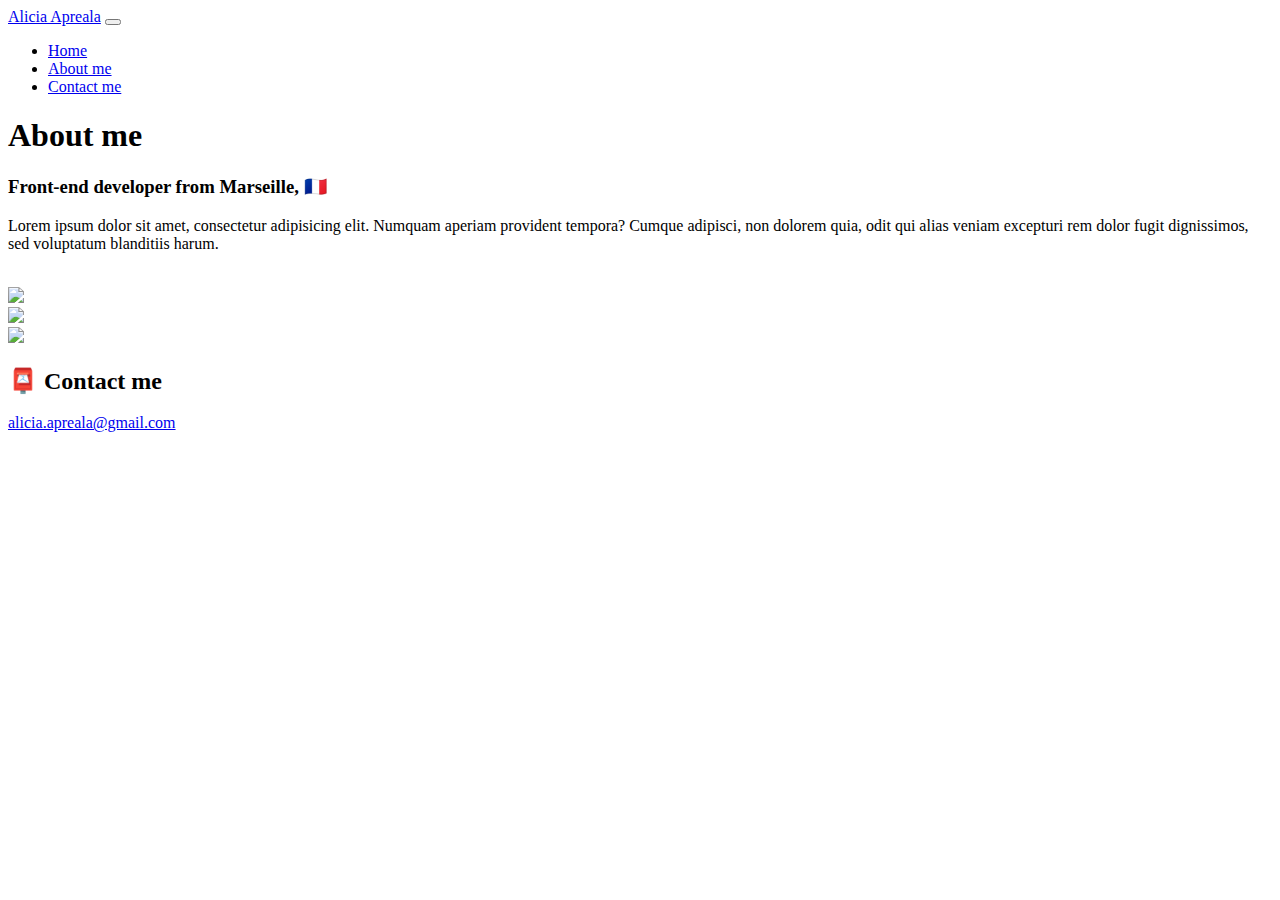
==== about.html @ e787c42f "imported previous homework" ====
<!DOCTYPE html>
<html lang="en">
  <head>
    <meta charset="UTF-8" />
    <meta http-equiv="X-UA-Compatible" content="IE=edge" />
    <meta name="viewport" content="width=device-width, initial-scale=1.0" />
    <link rel="stylesheet" href="style.css" />
    <title>About Alicia Apreala</title>
    <link
      href="https://cdn.jsdelivr.net/npm/bootstrap@5.3.2/dist/css/bootstrap.min.css"
      rel="stylesheet"
      integrity="sha384-T3c6CoIi6uLrA9TneNEoa7RxnatzjcDSCmG1MXxSR1GAsXEV/Dwwykc2MPK8M2HN"
      crossorigin="anonymous"
    />
    <script
      src="https://cdn.jsdelivr.net/npm/bootstrap@5.3.2/dist/js/bootstrap.bundle.min.js"
      integrity="sha384-C6RzsynM9kWDrMNeT87bh95OGNyZPhcTNXj1NW7RuBCsyN/o0jlpcV8Qyq46cDfL"
      crossorigin="anonymous"
    ></script>
  </head>
  <body>
    <nav class="navbar navbar-expand-lg navbar-light bg-light fixed-top">
      <div class="container">
        <a class="navbar-brand" href="index.html">Alicia Apreala</a>
        <button
          class="navbar-toggler"
          type="button"
          data-bs-toggle="collapse"
          data-bs-target="#navbarNav"
          aria-controls="navbarNav"
          aria-expanded="false"
          aria-label="Toggle navigation"
        >
          <span class="navbar-toggler-icon"></span>
        </button>
        <div class="collapse navbar-collapse" id="navbarNav">
          <ul class="navbar-nav">
            <li class="nav-item">
              <a class="nav-link" href="index.html">Home</a>
            </li>
            <li class="nav-item">
              <a class="nav-link active" aria-current="page" href="about.html"
                >About me</a
              >
            </li>
            <li class="nav-item">
              <a class="nav-link" href="about.html#contact">Contact me</a>
            </li>
          </ul>
        </div>
      </div>
    </nav>

    <h1 class="text-center mt-5 pt-5">About me</h1>
    <h3 class="text-center">Front-end developer from Marseille, 🇫🇷</h3>
    <div class="about-paragraphs text-center">
      <p>
        Lorem ipsum dolor sit amet, consectetur adipisicing elit. Numquam
        aperiam provident tempora? Cumque adipisci, non dolorem quia, odit qui
        alias veniam excepturi rem dolor fugit dignissimos, sed voluptatum
        blanditiis harum.
        <br />
        <br />
      </p>
    </div>

    <div class="container">
      <div class="row">
        <div class="col-sm-4">
          <img src="images/yoga.png" class="img-fluid p-2 shadow rounded" />
        </div>
        <div class="col-sm-4">
          <img src="images/weather.png" class="img-fluid p-2 shadow rounded" />
        </div>
        <div class="col-sm-4">
          <img src="images/yogurt.png" class="img-fluid p-2 shadow rounded" />
        </div>
      </div>
    </div>

    <div id="contact" class="mt-5">
      <h2 class="text-center">📮 Contact me</h2>
      <a href="mailto:alicia.apreala@gmail.com" class="email-link">
        alicia.apreala@gmail.com
      </a>
    </div>
  </body>
</html>
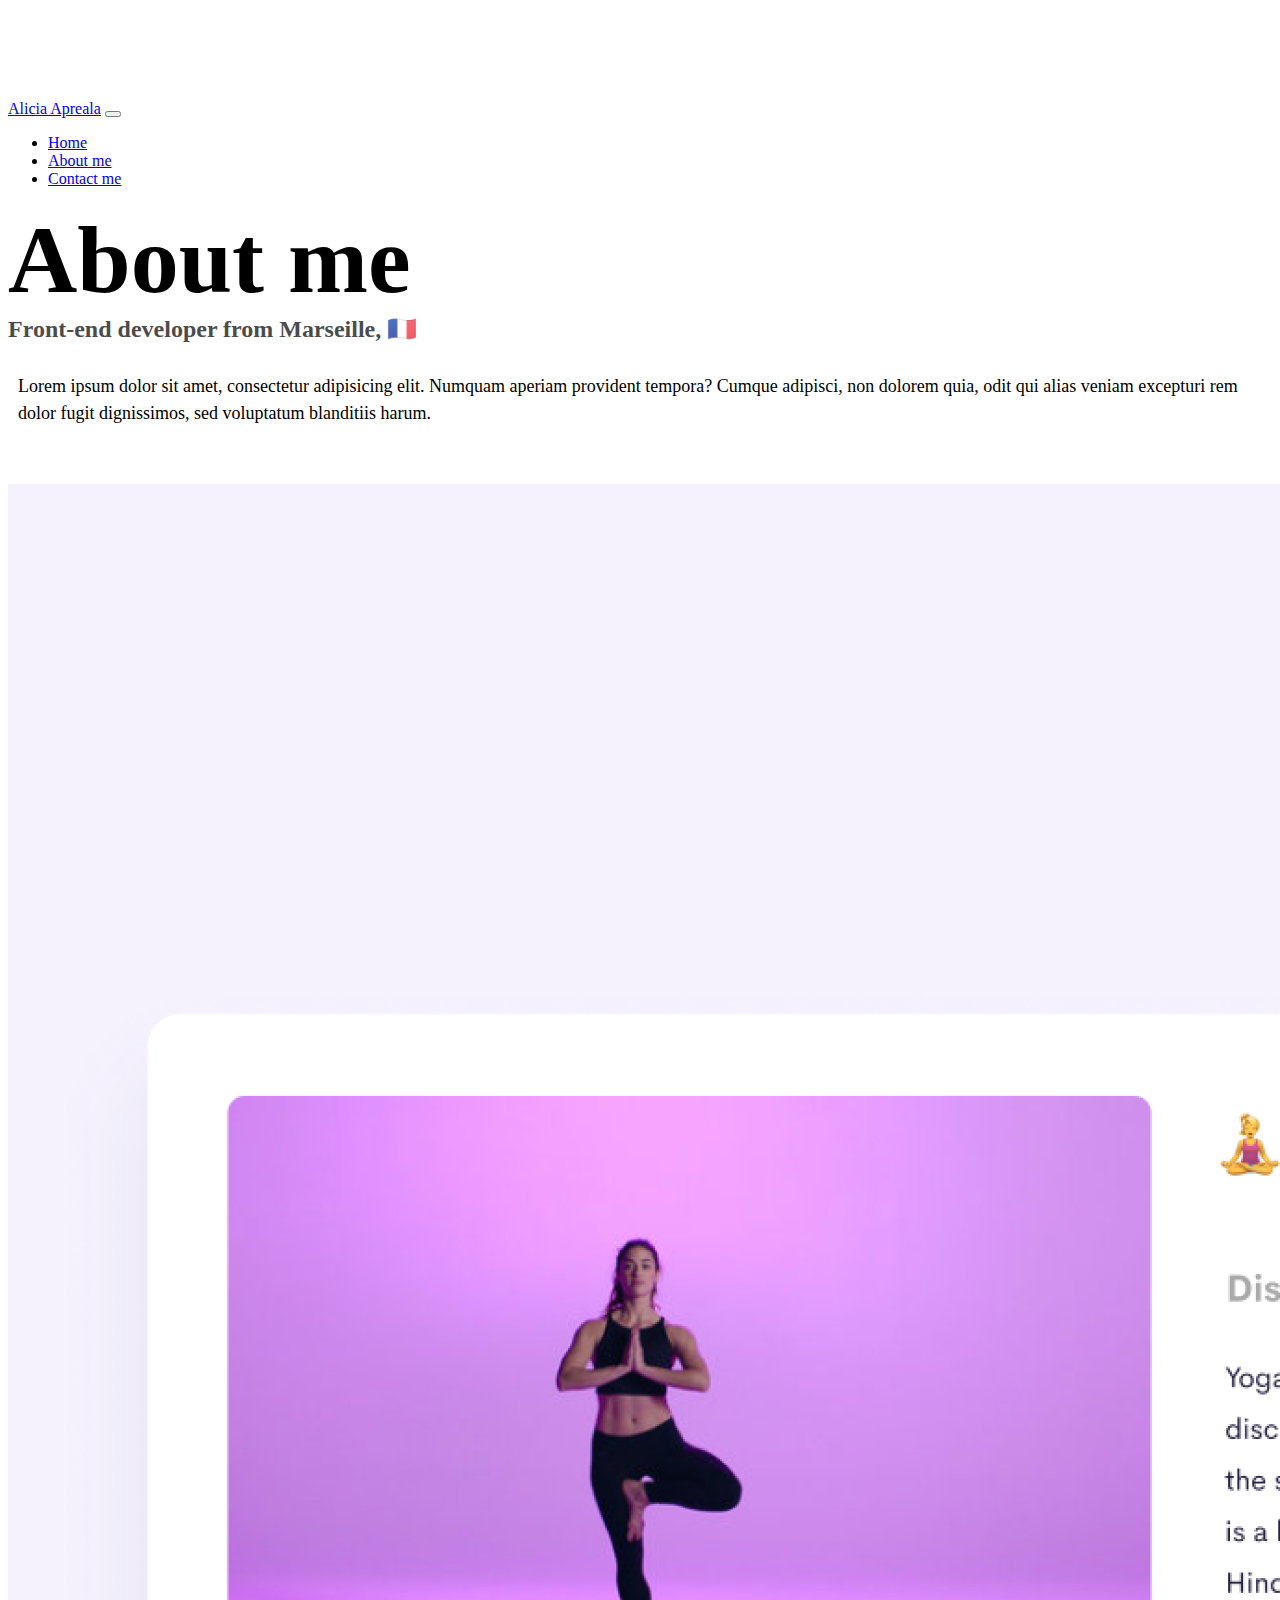
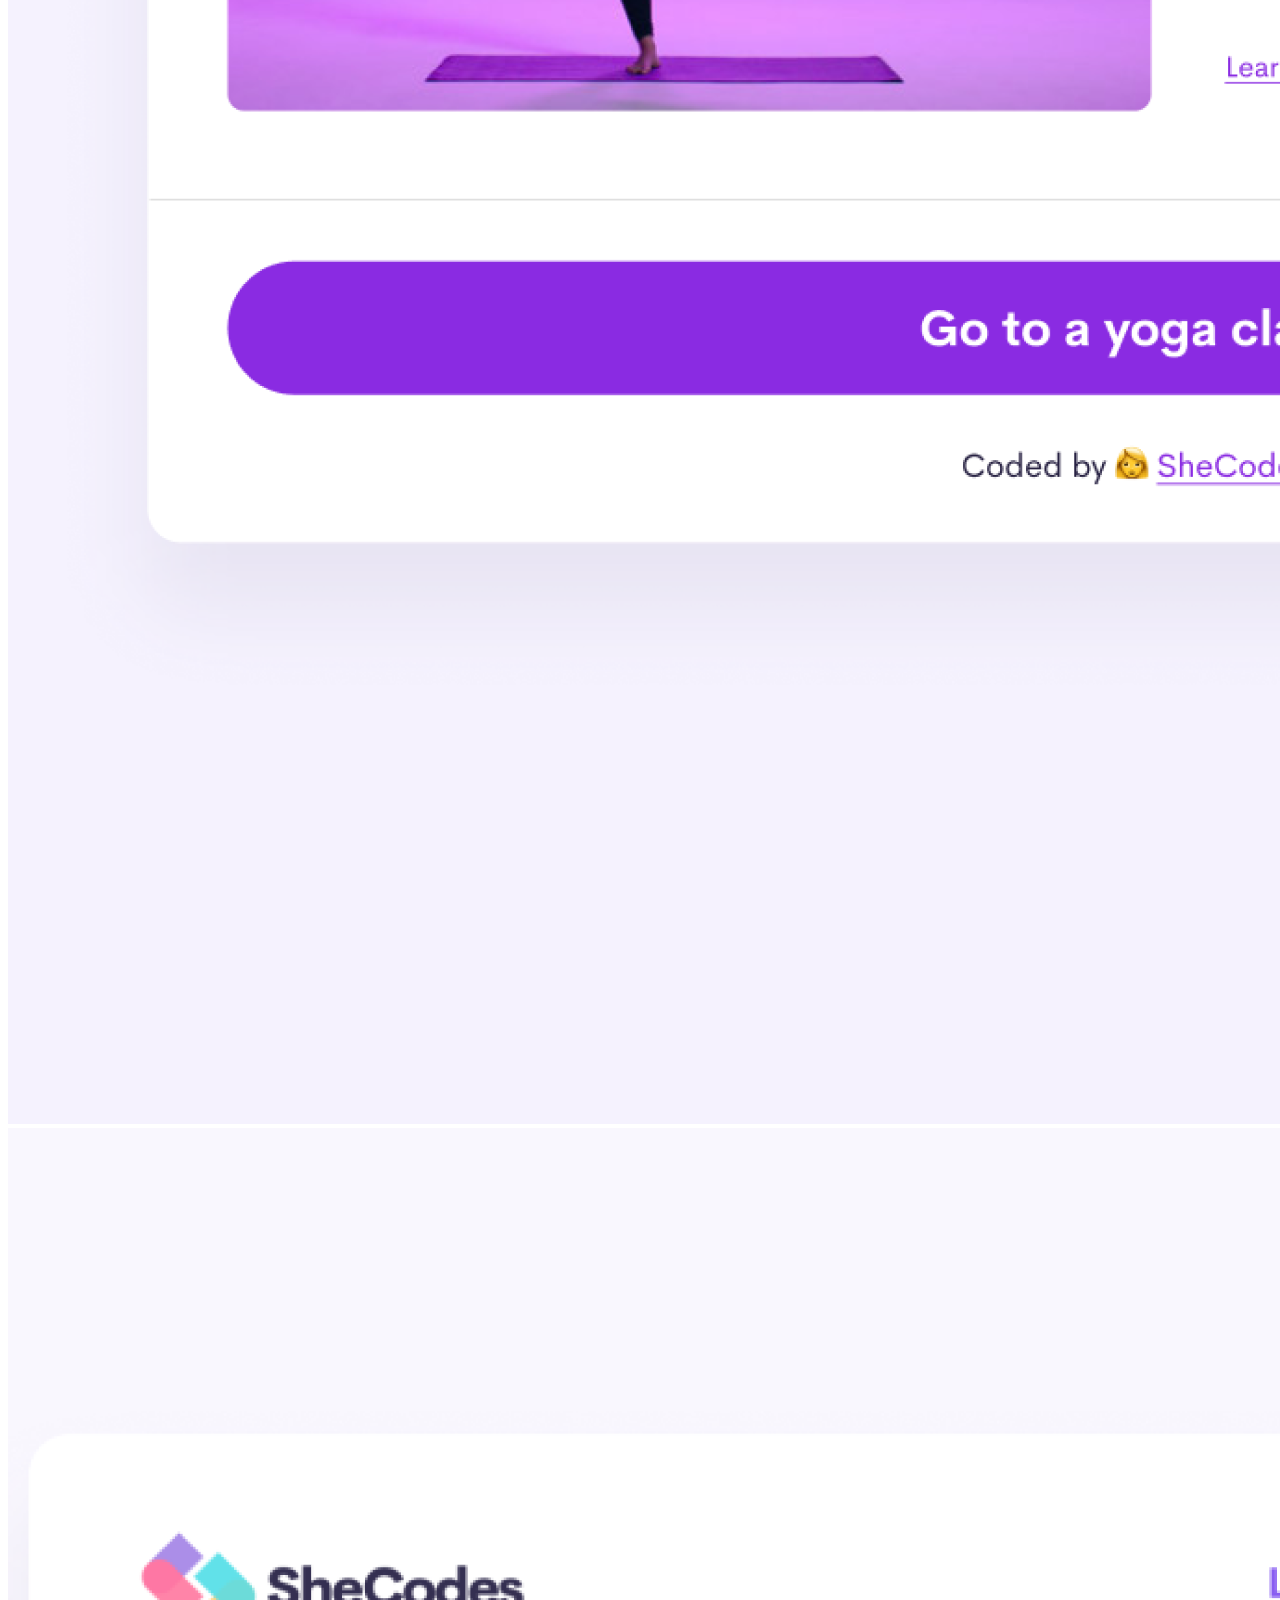
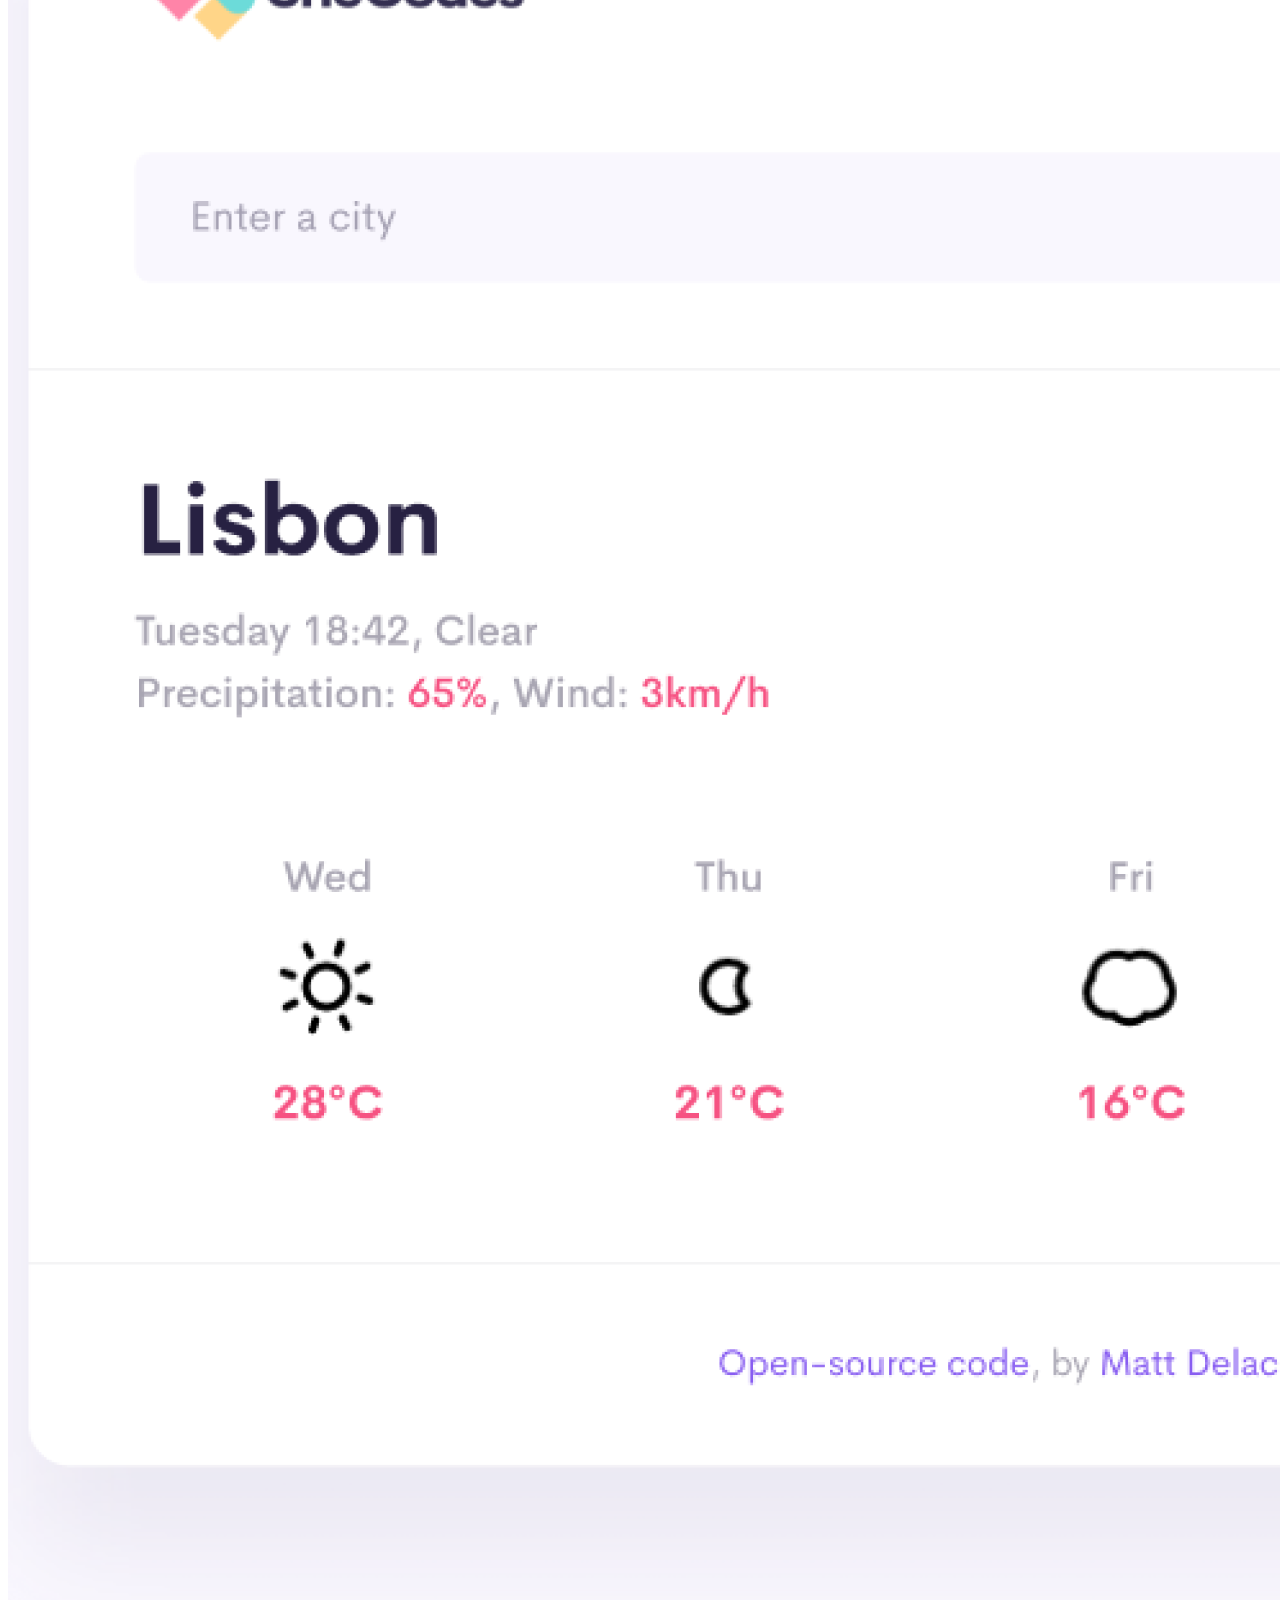
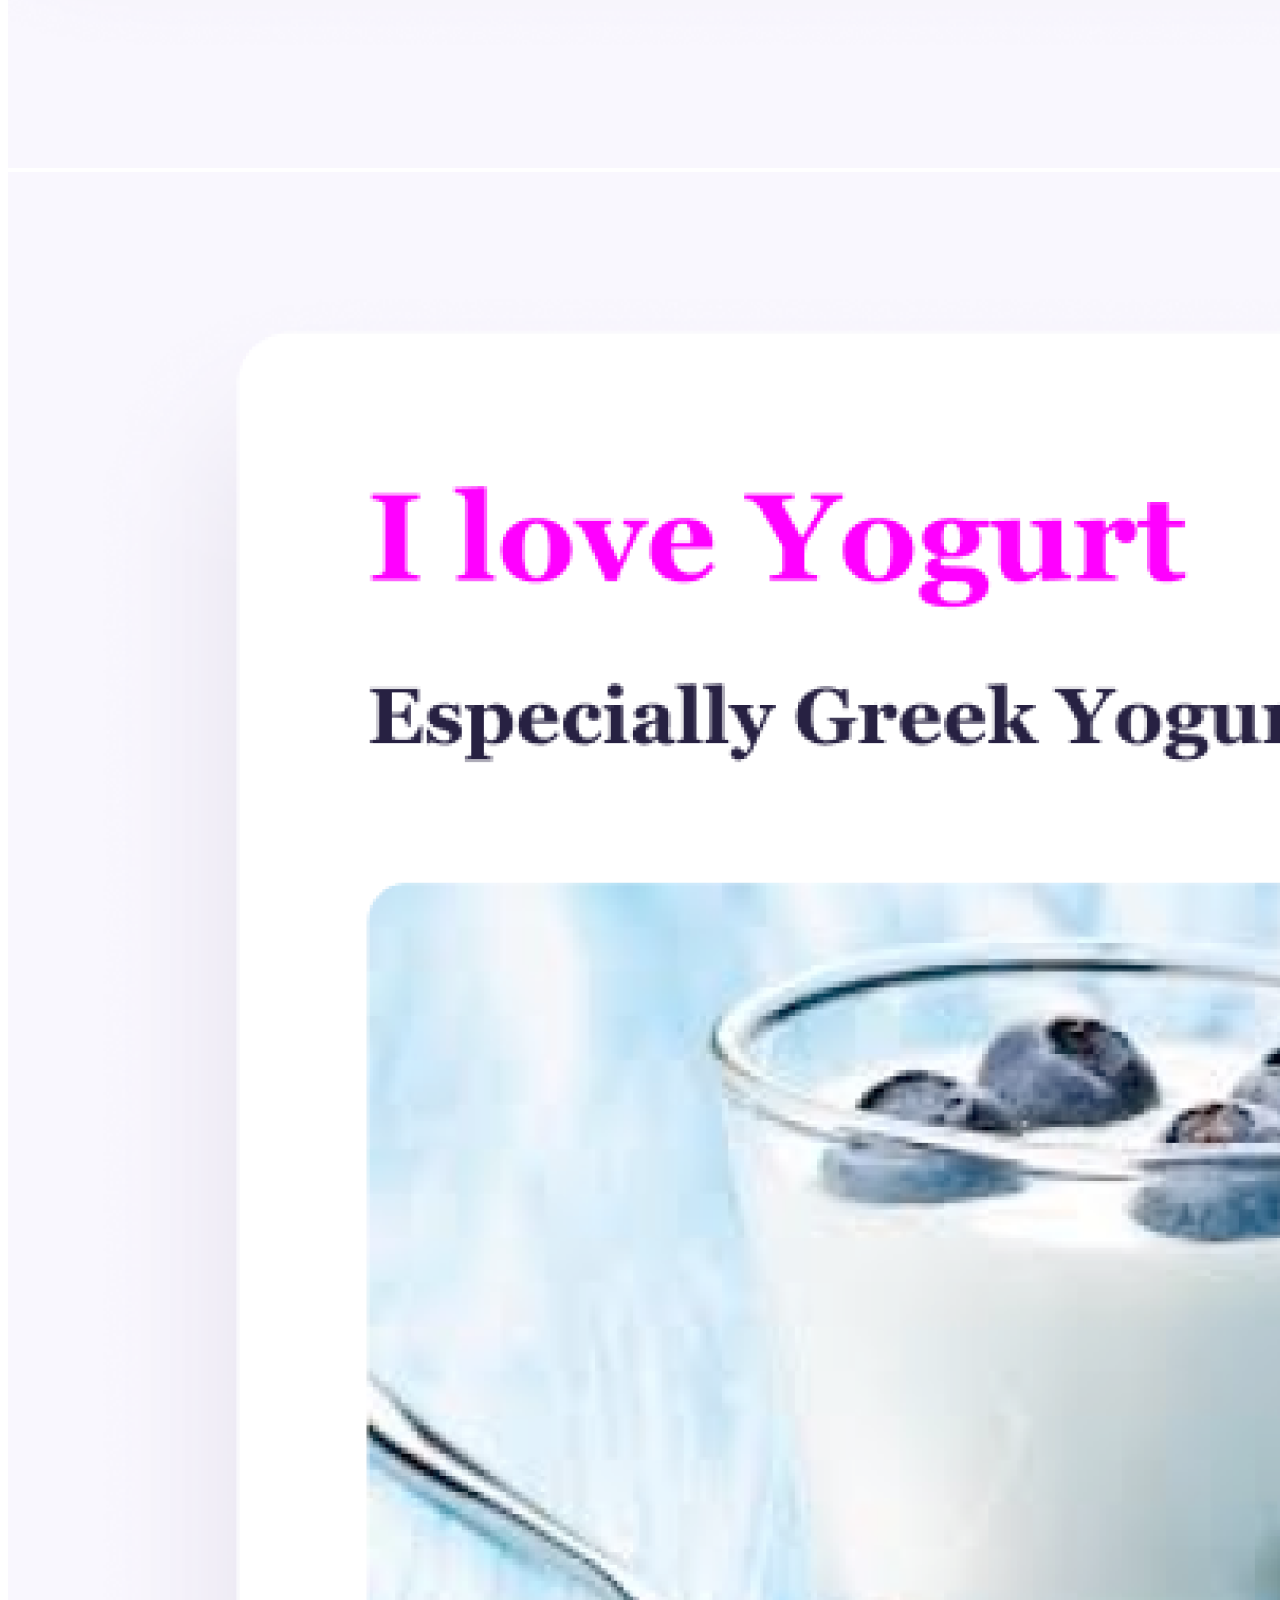
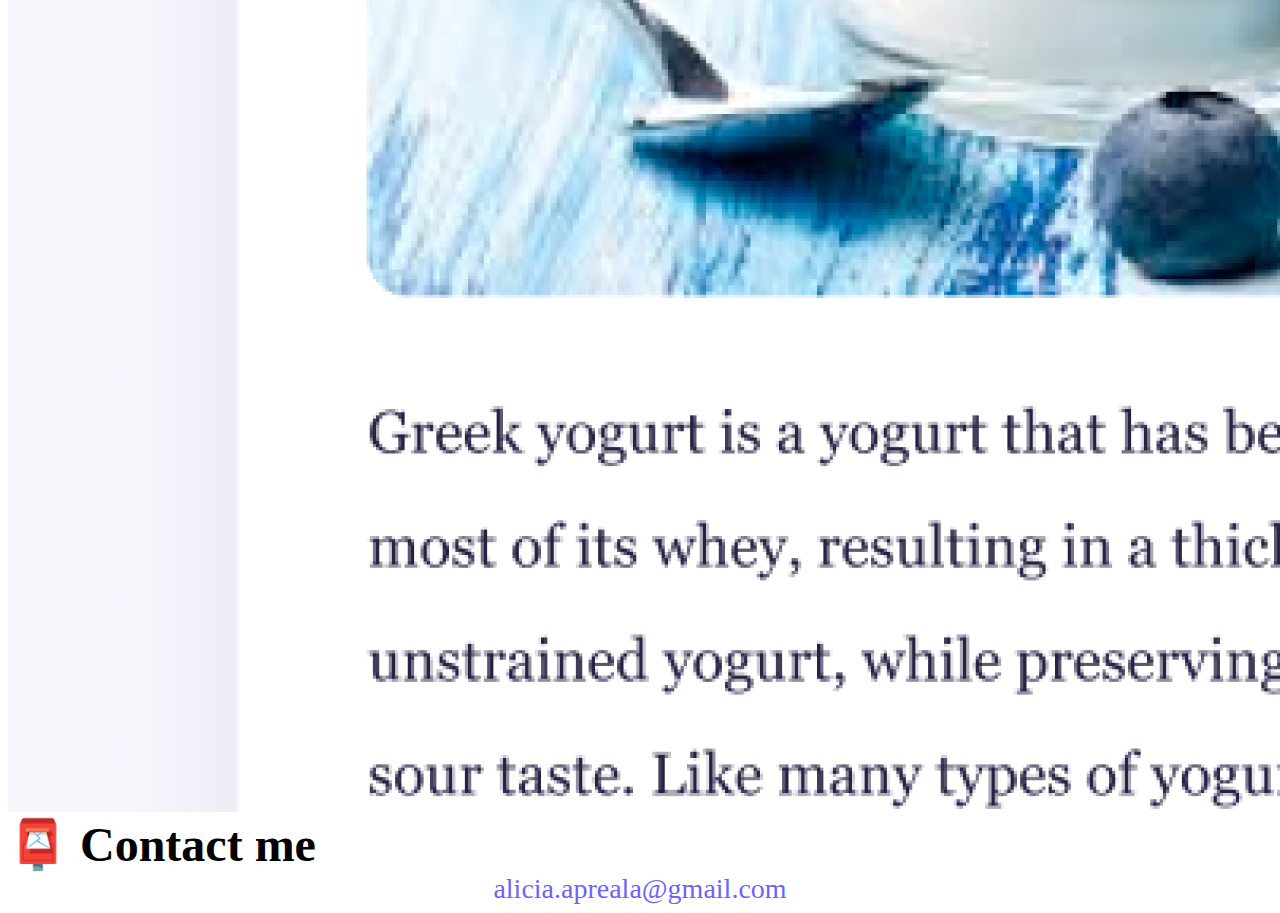
==== commit 4b899ce0: "improved paths for live servers" ====
--- a/about.html
+++ b/about.html
@@ -4,7 +4,7 @@
     <meta charset="UTF-8" />
     <meta http-equiv="X-UA-Compatible" content="IE=edge" />
     <meta name="viewport" content="width=device-width, initial-scale=1.0" />
-    <link rel="stylesheet" href="style.css" />
+    <link rel="stylesheet" href="styles.css" />
     <title>About Alicia Apreala</title>
     <link
       href="https://cdn.jsdelivr.net/npm/bootstrap@5.3.2/dist/css/bootstrap.min.css"
@@ -21,7 +21,7 @@
   <body>
     <nav class="navbar navbar-expand-lg navbar-light bg-light fixed-top">
       <div class="container">
-        <a class="navbar-brand" href="index.html">Alicia Apreala</a>
+        <a class="navbar-brand" href="/index.html">Alicia Apreala</a>
         <button
           class="navbar-toggler"
           type="button"
@@ -36,15 +36,15 @@
         <div class="collapse navbar-collapse" id="navbarNav">
           <ul class="navbar-nav">
             <li class="nav-item">
-              <a class="nav-link" href="index.html">Home</a>
+              <a class="nav-link" href="/index.html">Home</a>
             </li>
             <li class="nav-item">
-              <a class="nav-link active" aria-current="page" href="about.html"
+              <a class="nav-link active" aria-current="page" href="/about.html"
                 >About me</a
               >
             </li>
             <li class="nav-item">
-              <a class="nav-link" href="about.html#contact">Contact me</a>
+              <a class="nav-link" href="/about.html#contact">Contact me</a>
             </li>
           </ul>
         </div>
@@ -67,13 +67,13 @@
     <div class="container">
       <div class="row">
         <div class="col-sm-4">
-          <img src="images/yoga.png" class="img-fluid p-2 shadow rounded" />
+          <img src="/images/yoga.png" class="img-fluid p-2 shadow rounded" />
         </div>
         <div class="col-sm-4">
-          <img src="images/weather.png" class="img-fluid p-2 shadow rounded" />
+          <img src="/images/weather.png" class="img-fluid p-2 shadow rounded" />
         </div>
         <div class="col-sm-4">
-          <img src="images/yogurt.png" class="img-fluid p-2 shadow rounded" />
+          <img src="/images/yogurt.png" class="img-fluid p-2 shadow rounded" />
         </div>
       </div>
     </div>
--- a/styles.css
+++ b/styles.css
@@ -0,0 +1,88 @@
+:root {
+  --primary-color: #6c63ff;
+  --secondary-color: #f5f2fe;
+  --box-shadow: 0 5px 10px rgba(0, 0, 0, 0.3);
+}
+
+body {
+  margin-top: 100px;
+}
+
+h1,
+h2,
+h3 {
+  margin: 0;
+}
+
+h1 {
+  font-size: 96px;
+}
+
+h2 {
+  font-size: 48px;
+}
+
+h3 {
+  font-size: 24px;
+  opacity: 0.7;
+}
+
+p {
+  font-size: 18px;
+  line-height: 1.5;
+}
+
+.navigation-links {
+  display: flex;
+  margin-top: 40px;
+  justify-content: center;
+}
+
+.navigation-links a {
+  margin: 20px;
+}
+
+.primary-link {
+  border-radius: 4px;
+  padding: 20px 15px;
+  text-decoration: none;
+  text-transform: capitalize;
+  background: var(--primary-color);
+  box-shadow: var(--box-shadow);
+  color: white;
+}
+
+.secondary-link {
+  border-radius: 4px;
+  padding: 20px 15px;
+  text-decoration: none;
+  text-transform: capitalize;
+  color: var(--primary-color);
+  border: 1px solid var(--primary-color);
+}
+
+.homepage-link {
+  color: var(--primary-color);
+  text-align: center;
+  display: block;
+}
+
+.about-paragraphs {
+  margin: 30px 0;
+}
+
+.about-paragraphs p {
+  margin: 10px;
+}
+
+.email-link {
+  display: flex;
+  justify-content: center;
+  color: var(--primary-color);
+  font-size: 28px;
+  text-decoration: none;
+}
+
+.email-link:hover {
+  text-decoration: underline;
+}
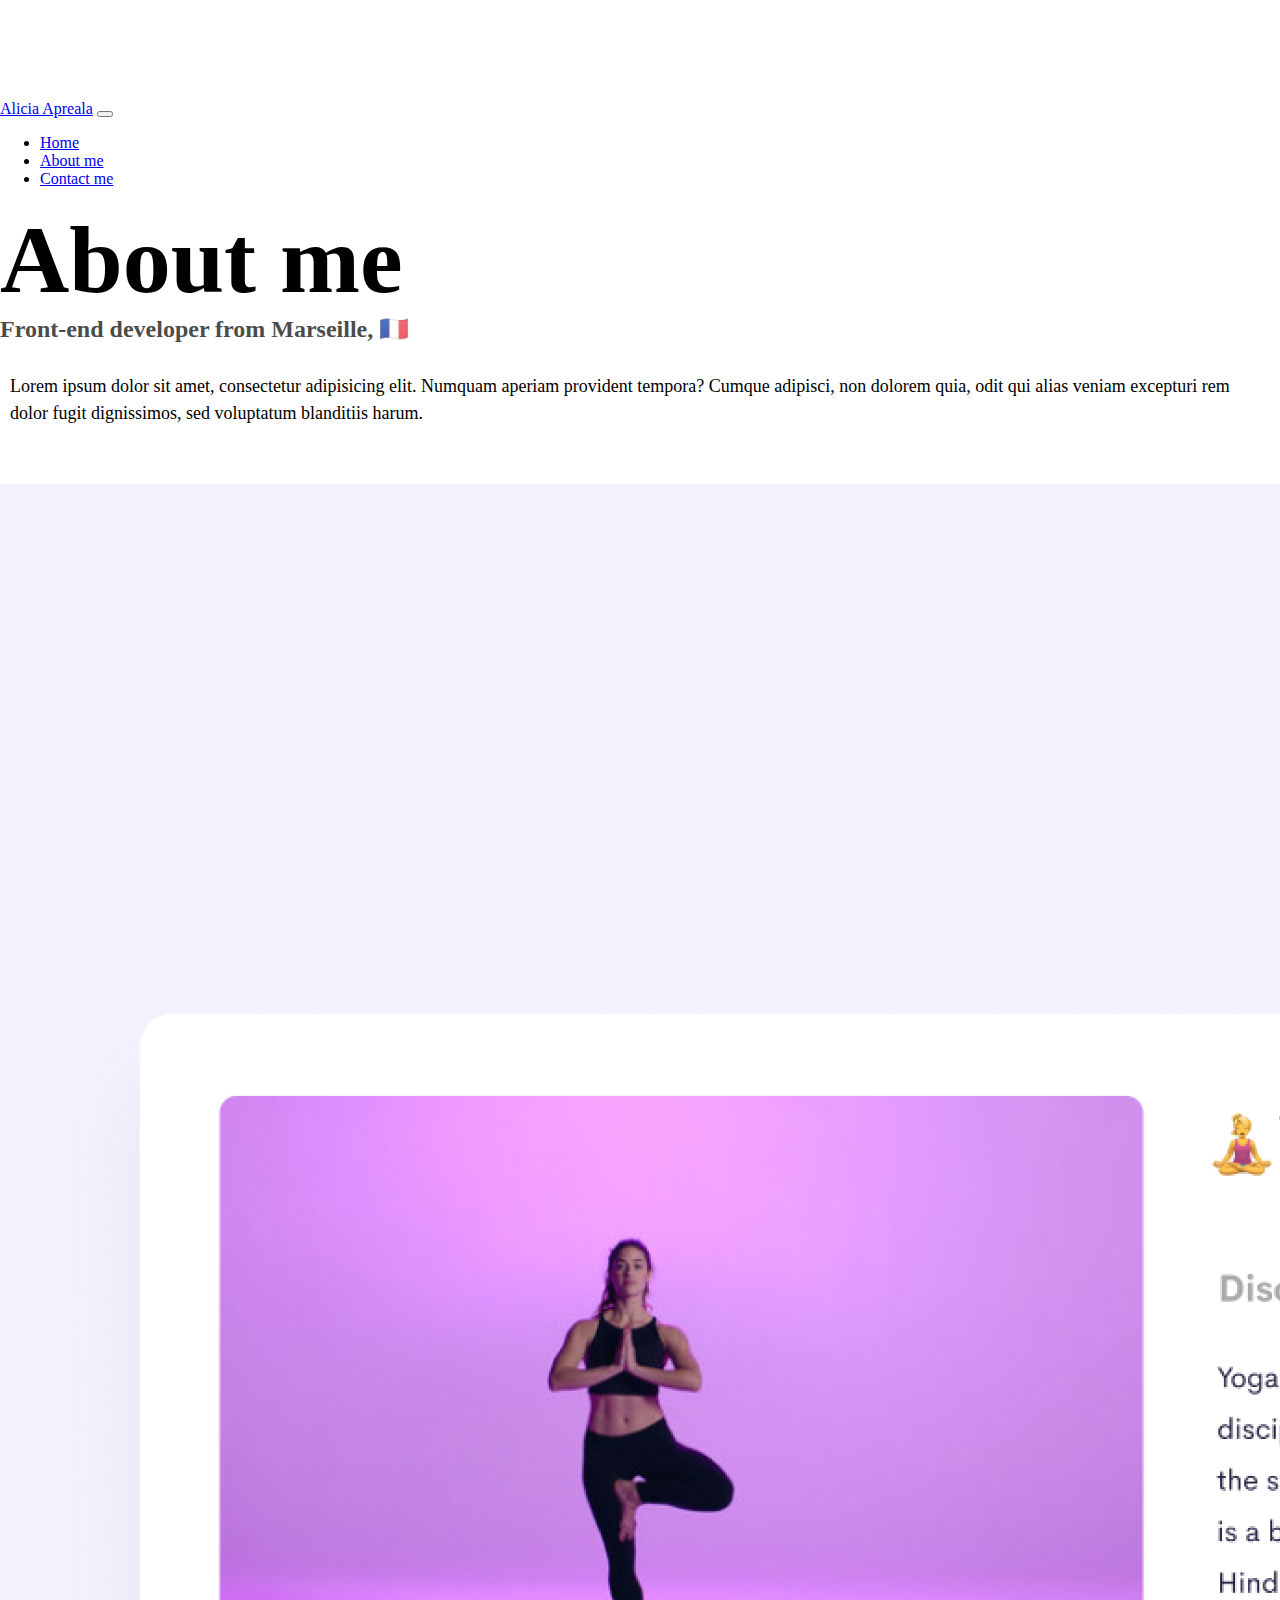
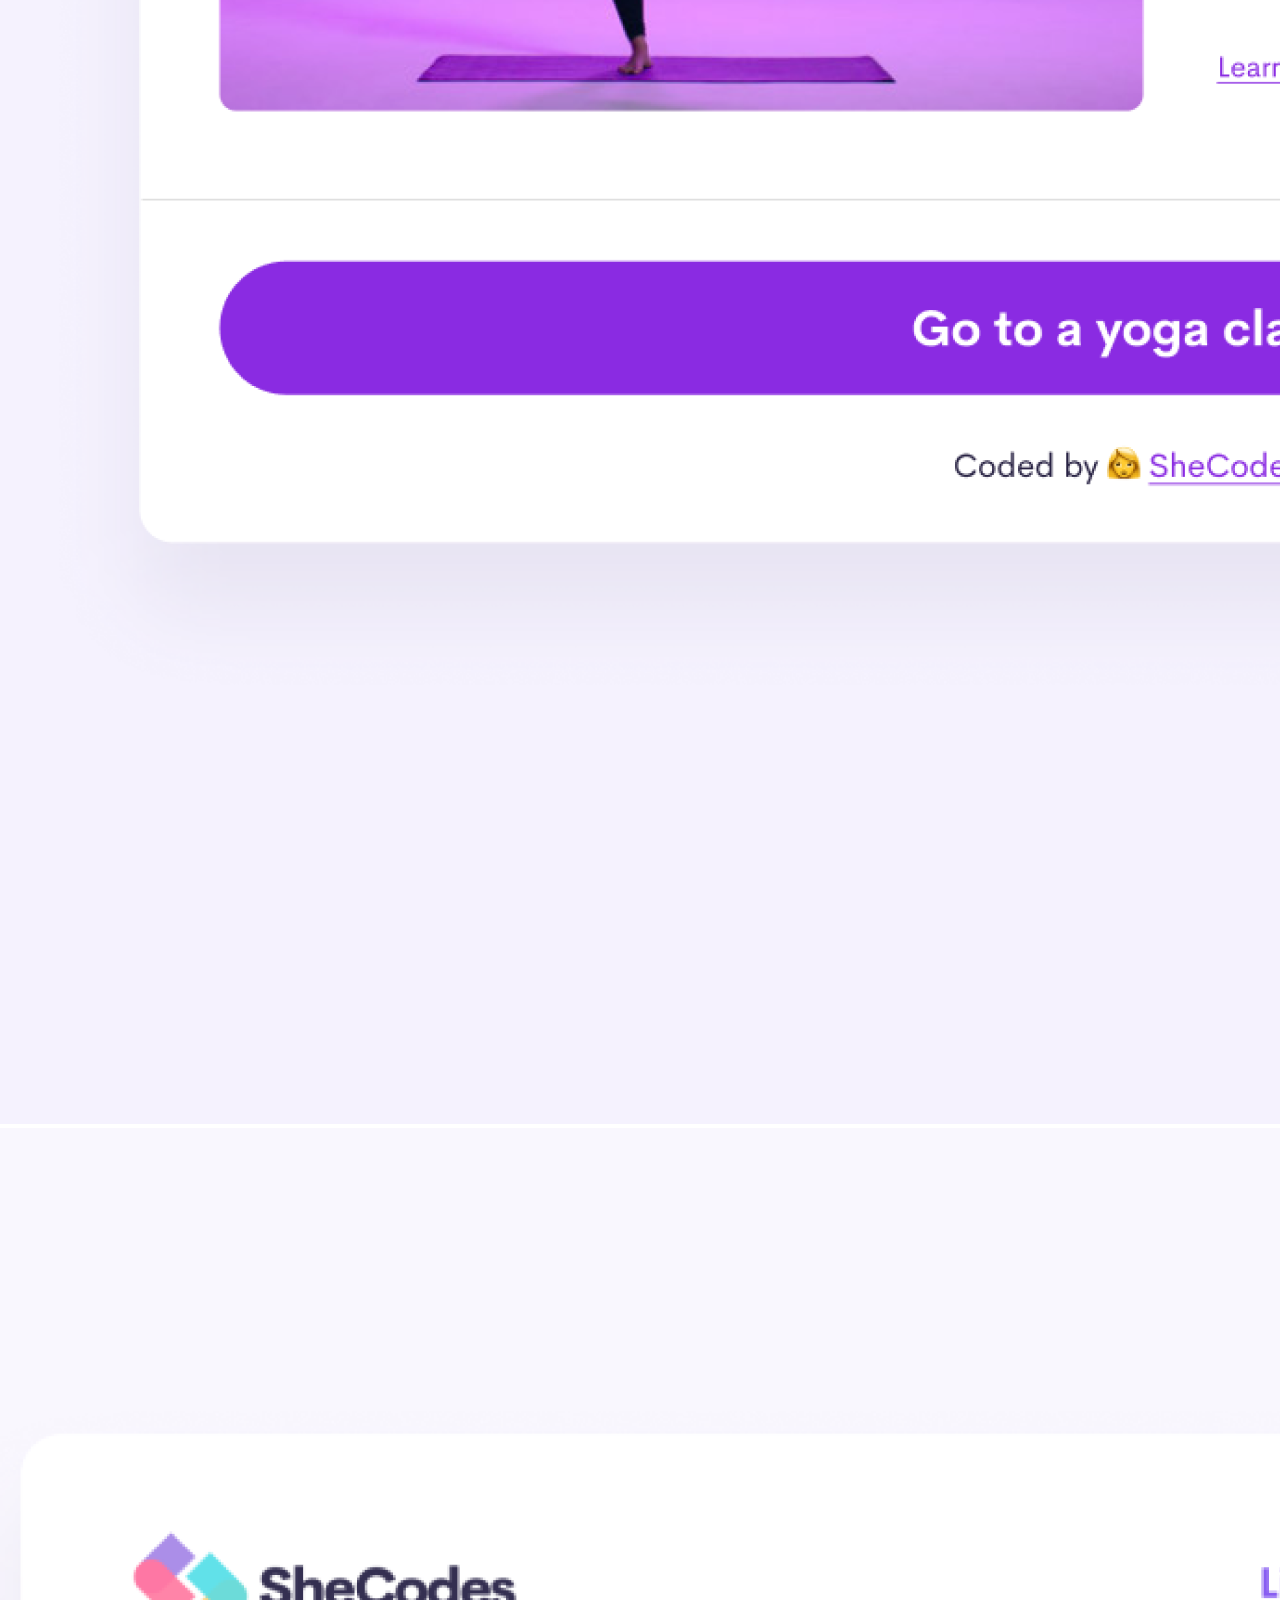
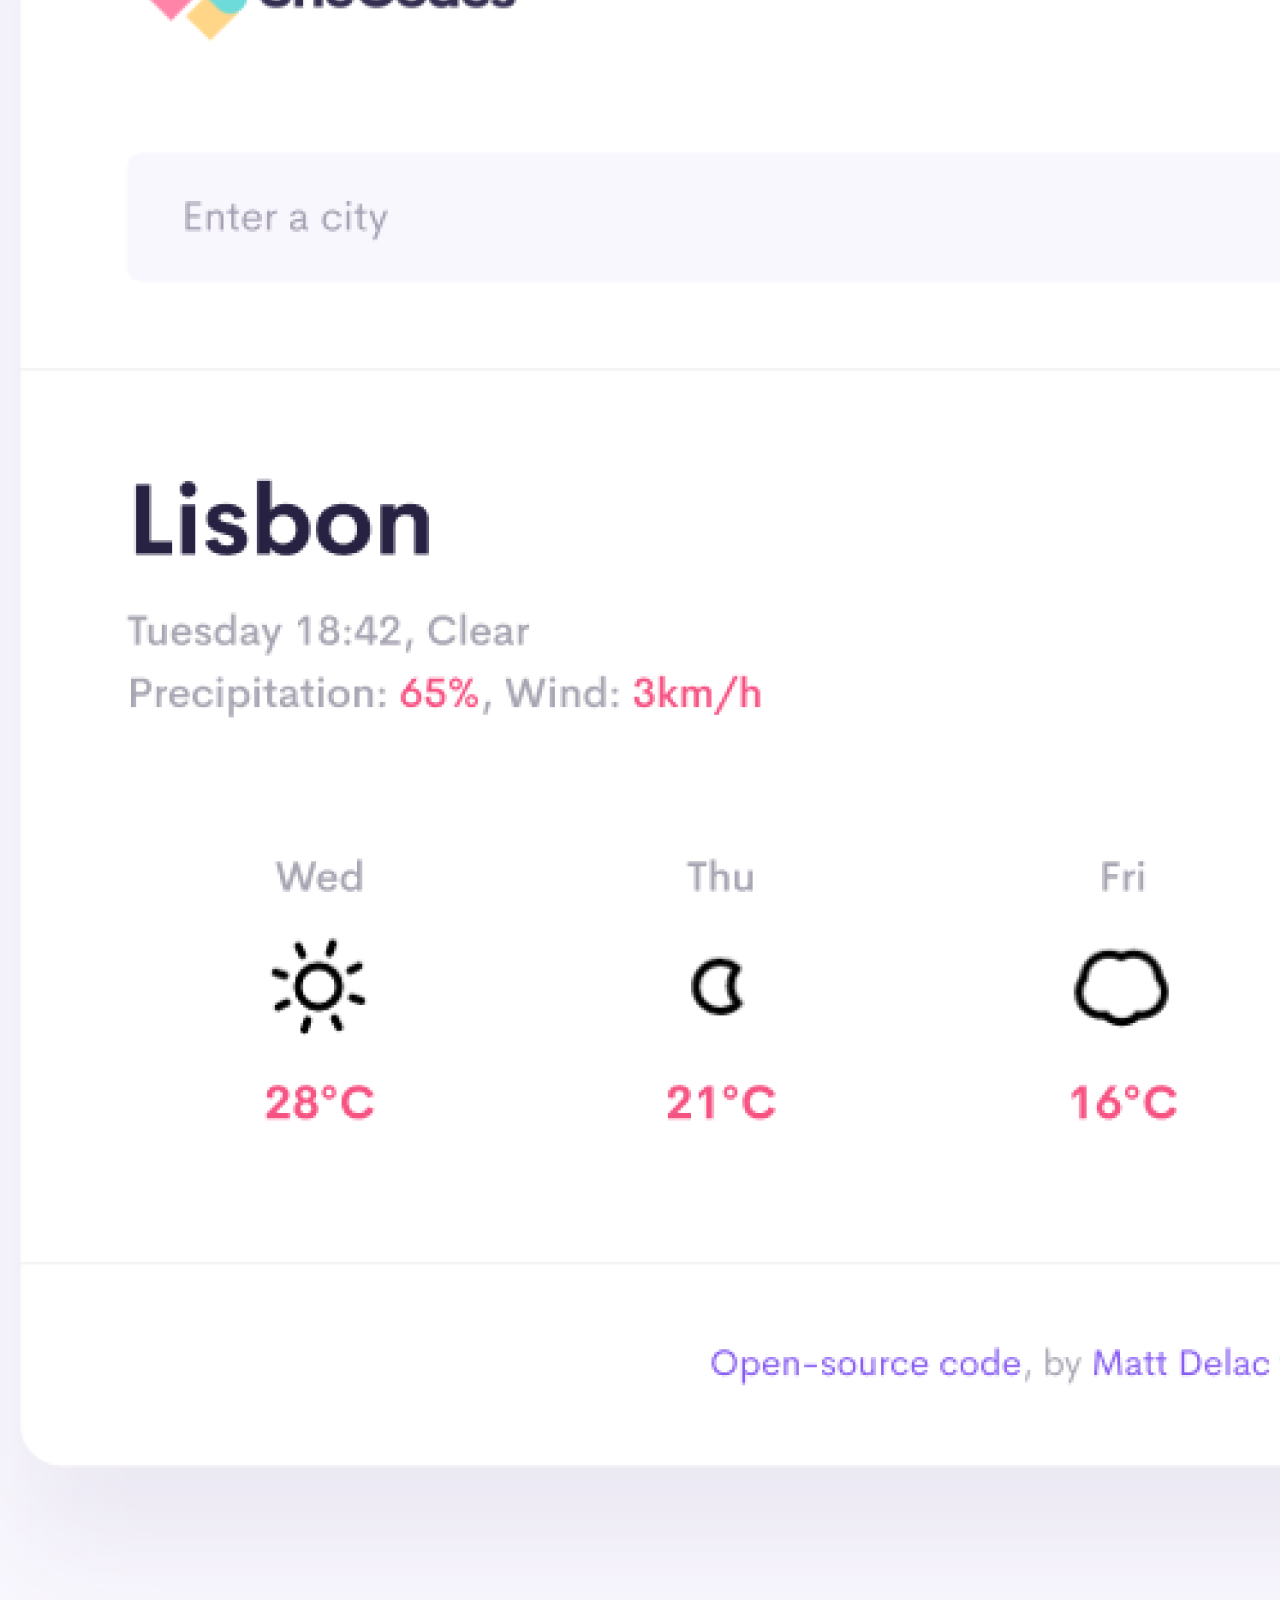
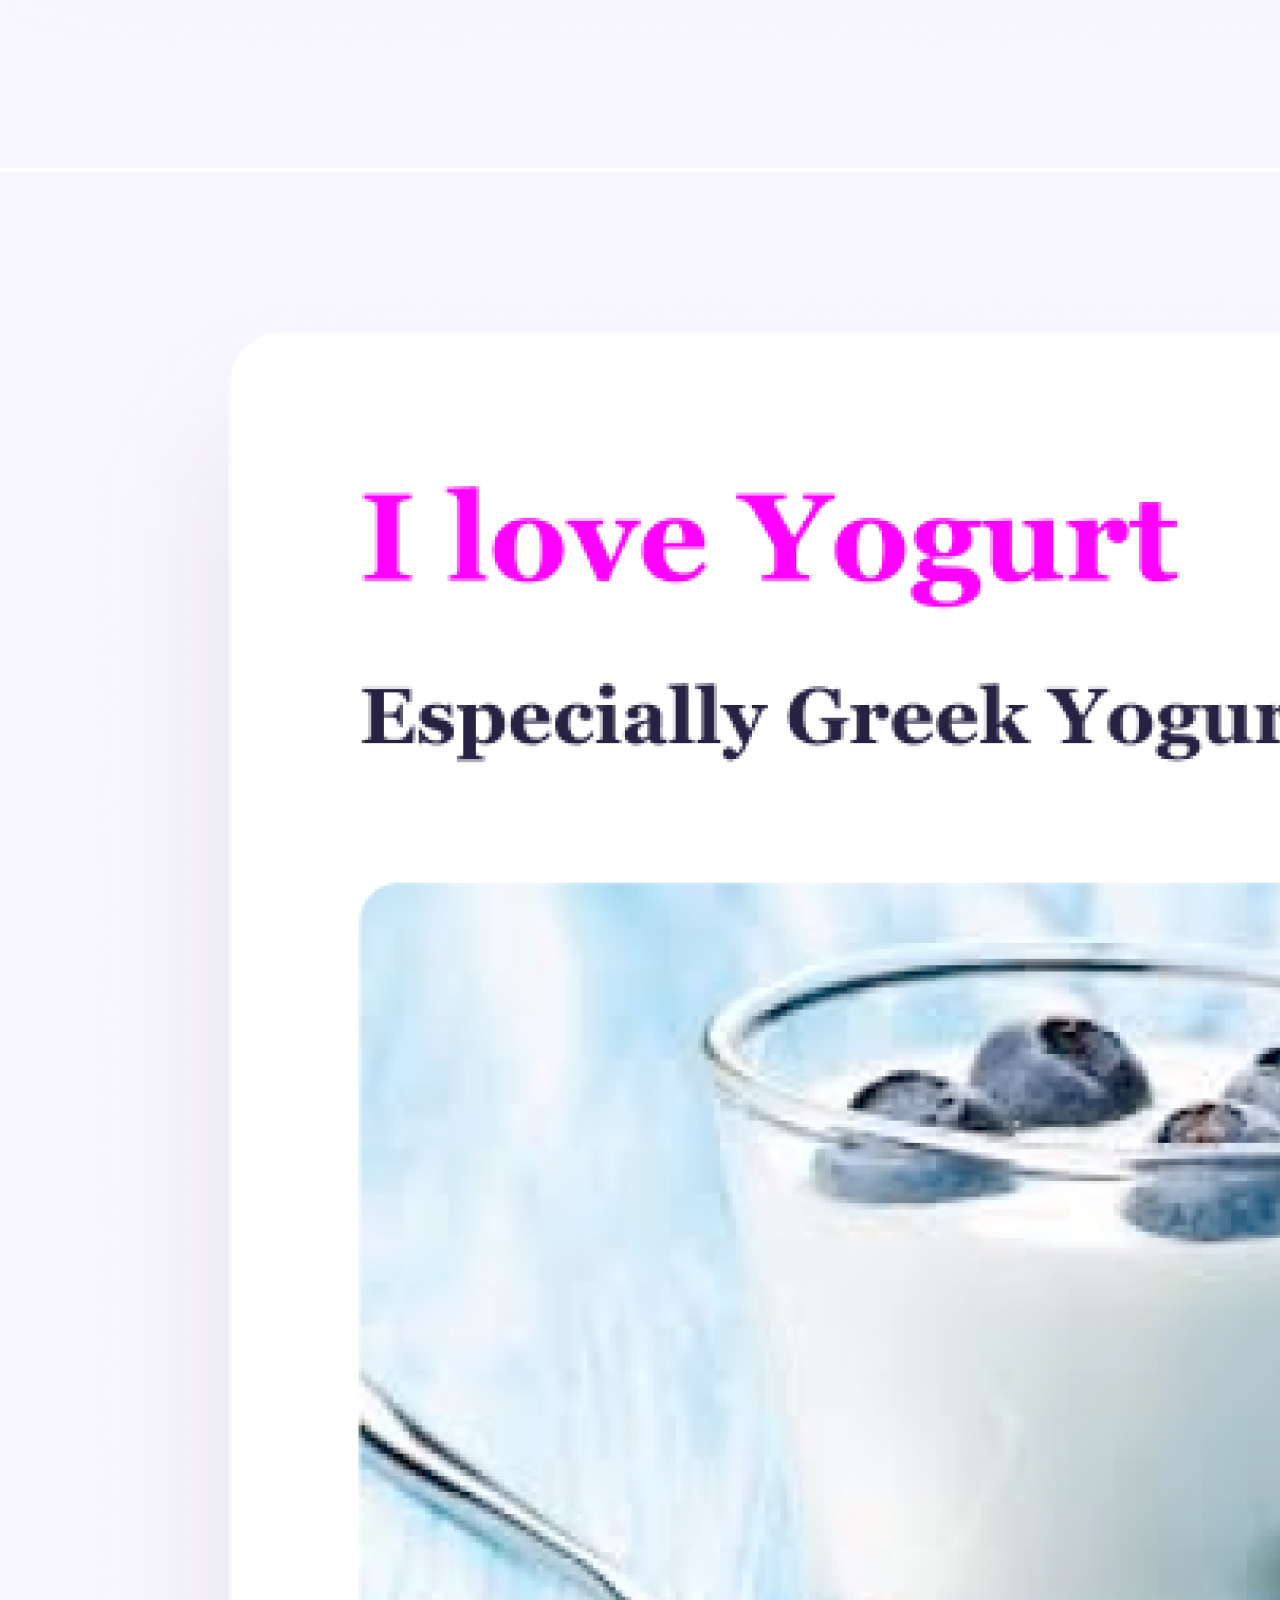
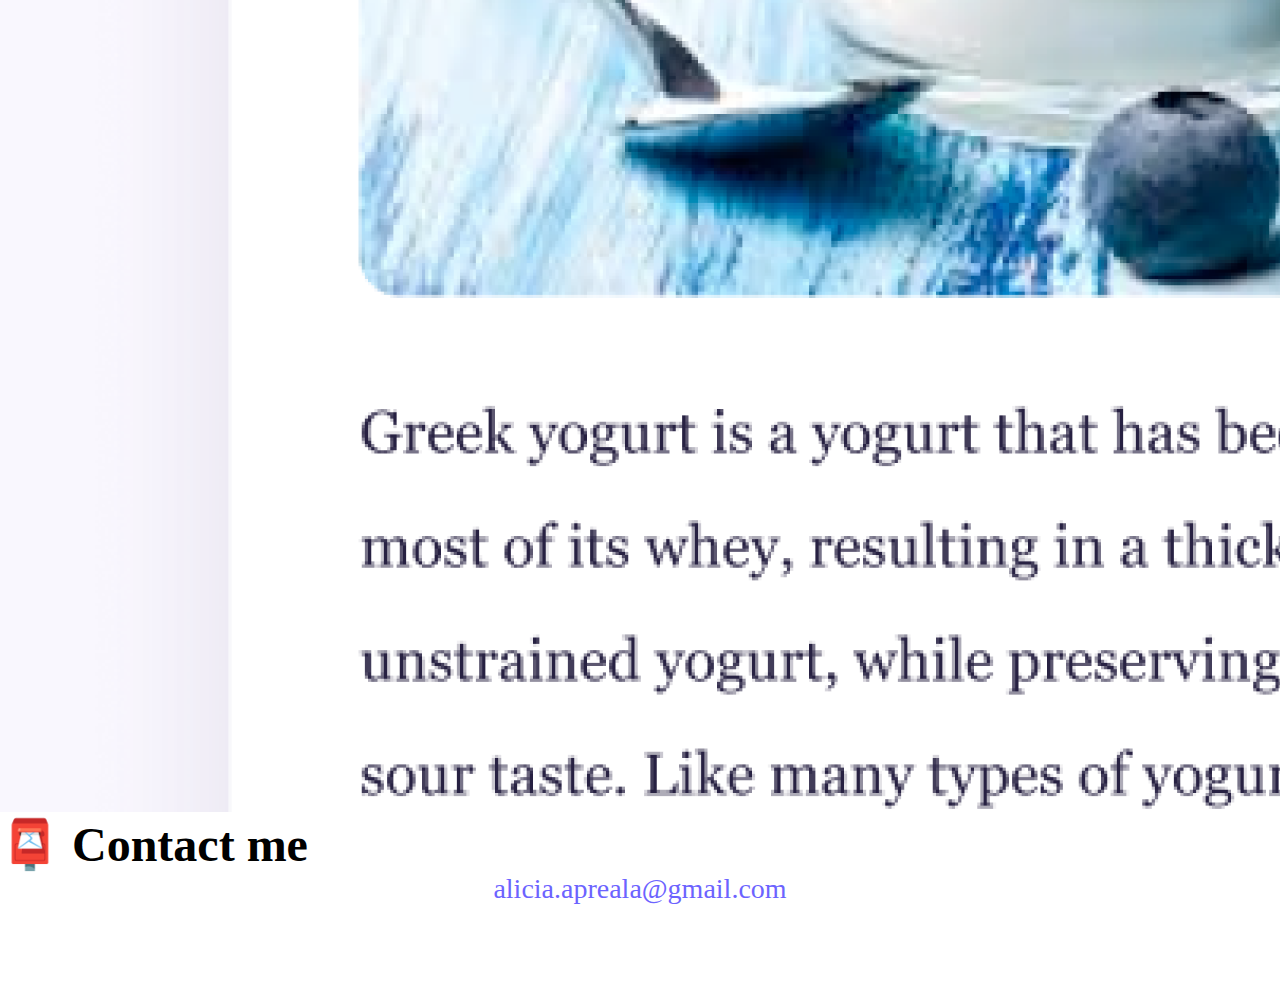
==== commit fadbbe1e: "made it more responsive" ====
--- a/about.html
+++ b/about.html
@@ -4,8 +4,12 @@
     <meta charset="UTF-8" />
     <meta http-equiv="X-UA-Compatible" content="IE=edge" />
     <meta name="viewport" content="width=device-width, initial-scale=1.0" />
+    <meta
+      name="description"
+      content=" About Alicia Apreala is a front-end developer based in Europe"
+    />
     <link rel="stylesheet" href="styles.css" />
-    <title>About Alicia Apreala</title>
+    <title>About me - Alicia Apreala</title>
     <link
       href="https://cdn.jsdelivr.net/npm/bootstrap@5.3.2/dist/css/bootstrap.min.css"
       rel="stylesheet"
@@ -19,9 +23,11 @@
     ></script>
   </head>
   <body>
-    <nav class="navbar navbar-expand-lg navbar-light bg-light fixed-top">
+    <nav class="navbar navbar-expand-lg navbar-light bg-light fixed-top mb-5">
       <div class="container">
-        <a class="navbar-brand" href="/index.html">Alicia Apreala</a>
+        <a class="navbar-brand" href="/index.html" title="homepage"
+          >Alicia Apreala</a
+        >
         <button
           class="navbar-toggler"
           type="button"
@@ -36,15 +42,24 @@
         <div class="collapse navbar-collapse" id="navbarNav">
           <ul class="navbar-nav">
             <li class="nav-item">
-              <a class="nav-link" href="/index.html">Home</a>
+              <a class="nav-link" href="/index.html" title="homepage">Home</a>
             </li>
             <li class="nav-item">
-              <a class="nav-link active" aria-current="page" href="/about.html"
+              <a
+                class="nav-link active"
+                aria-current="page"
+                href="/about.html"
+                title="About Alicia Apreala"
                 >About me</a
               >
             </li>
             <li class="nav-item">
-              <a class="nav-link" href="/about.html#contact">Contact me</a>
+              <a
+                class="nav-link"
+                href="/about.html"
+                title="Contact Alicia Apreala"
+                >Contact me</a
+              >
             </li>
           </ul>
         </div>
@@ -67,13 +82,25 @@
     <div class="container">
       <div class="row">
         <div class="col-sm-4">
-          <img src="/images/yoga.png" class="img-fluid p-2 shadow rounded" />
+          <img
+            src="/images/yoga.png"
+            alt="yoga project"
+            class="img-fluid p-2 mb-5 shadow rounded"
+          />
         </div>
         <div class="col-sm-4">
-          <img src="/images/weather.png" class="img-fluid p-2 shadow rounded" />
+          <img
+            src="/images/weather.png"
+            alt="weather project"
+            class="img-fluid p-2 mb-5 shadow rounded"
+          />
         </div>
         <div class="col-sm-4">
-          <img src="/images/yogurt.png" class="img-fluid p-2 shadow rounded" />
+          <img
+            src="/images/yogurt.png"
+            alt="yogurt project"
+            class="img-fluid p-2 mb-5 shadow rounded"
+          />
         </div>
       </div>
     </div>
--- a/styles.css
+++ b/styles.css
@@ -5,7 +5,7 @@
 }
 
 body {
-  margin-top: 100px;
+  margin: 100px 0;
 }
 
 h1,
@@ -86,3 +86,29 @@
 .email-link:hover {
   text-decoration: underline;
 }
+
+.primary-link:hover {
+  color: white;
+}
+
+@media (max-width: 576px) {
+  h1 {
+    font-size: 48px;
+    line-height: 1.5;
+  }
+
+  h2 {
+    font-size: 32px;
+    text-align: center;
+  }
+
+  p {
+    text-align: center;
+  }
+
+  .project-link {
+    display: block;
+    text-align: center;
+    margin: 0 20px;
+  }
+}
